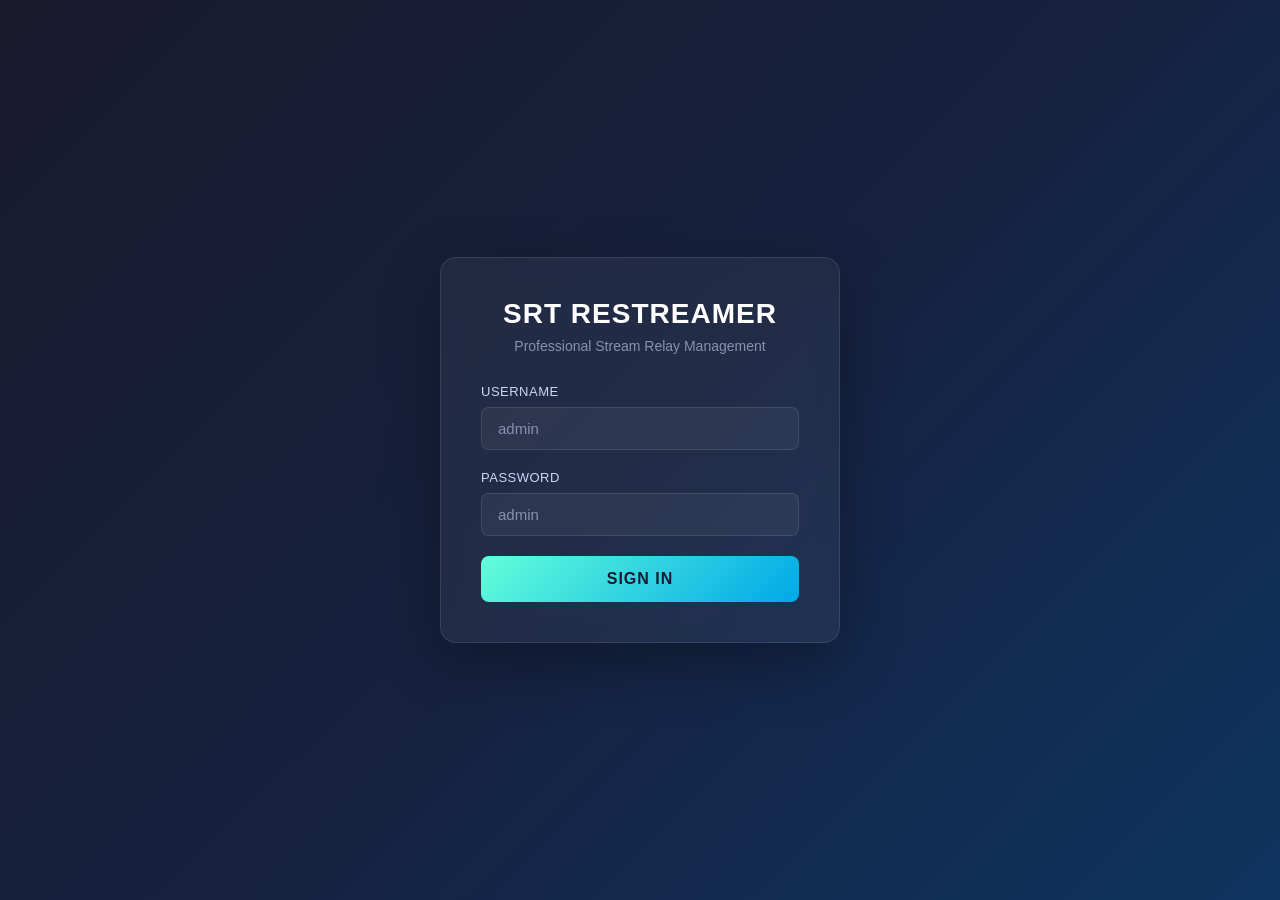
==== frontend/templates/login.html @ 713a0f90 "Add input and many outputs" ====
<!DOCTYPE html>
<html lang="ru">
<head>
    <meta charset="UTF-8">
    <meta name="viewport" content="width=device-width, initial-scale=1.0">
    <title>SRT Restreamer - Login</title>
    <style>
        * { margin: 0; padding: 0; box-sizing: border-box; }
        body {
            font-family: -apple-system, BlinkMacSystemFont, 'Segoe UI', Roboto, sans-serif;
            background: linear-gradient(135deg, #1a1a2e 0%, #16213e 50%, #0f3460 100%);
            min-height: 100vh;
            display: flex;
            align-items: center;
            justify-content: center;
        }
        .login-container {
            background: rgba(255,255,255,0.05);
            backdrop-filter: blur(10px);
            border: 1px solid rgba(255,255,255,0.1);
            border-radius: 16px;
            padding: 40px;
            width: 100%;
            max-width: 400px;
            box-shadow: 0 20px 60px rgba(0,0,0,0.3);
        }
        .logo {
            text-align: center;
            margin-bottom: 30px;
        }
        .logo h1 {
            color: #fff;
            font-size: 28px;
            font-weight: 700;
            letter-spacing: 1px;
        }
        .logo p {
            color: #8892b0;
            font-size: 14px;
            margin-top: 8px;
        }
        .form-group {
            margin-bottom: 20px;
        }
        label {
            display: block;
            color: #ccd6f6;
            font-size: 13px;
            font-weight: 500;
            margin-bottom: 8px;
            text-transform: uppercase;
            letter-spacing: 0.5px;
        }
        input {
            width: 100%;
            padding: 12px 16px;
            background: rgba(255,255,255,0.05);
            border: 1px solid rgba(255,255,255,0.1);
            border-radius: 8px;
            color: #fff;
            font-size: 15px;
            transition: all 0.3s;
        }
        input:focus {
            outline: none;
            border-color: #64ffda;
            background: rgba(255,255,255,0.08);
        }
        input::placeholder { color: #8892b0; }
        button {
            width: 100%;
            padding: 14px;
            background: linear-gradient(135deg, #64ffda 0%, #00a8e8 100%);
            border: none;
            border-radius: 8px;
            color: #1a1a2e;
            font-size: 16px;
            font-weight: 700;
            cursor: pointer;
            transition: all 0.3s;
            text-transform: uppercase;
            letter-spacing: 1px;
        }
        button:hover {
            transform: translateY(-2px);
            box-shadow: 0 10px 30px rgba(100,255,218,0.3);
        }
        .error {
            color: #ff6b6b;
            font-size: 14px;
            margin-top: 15px;
            text-align: center;
            display: none;
        }
        .error.show { display: block; }
    </style>
</head>
<body>
    <div class="login-container">
        <div class="logo">
            <h1>SRT RESTREAMER</h1>
            <p>Professional Stream Relay Management</p>
        </div>
        <form id="loginForm">
            <div class="form-group">
                <label>Username</label>
                <input type="text" id="username" placeholder="admin" required>
            </div>
            <div class="form-group">
                <label>Password</label>
                <input type="password" id="password" placeholder="admin" required>
            </div>
            <button type="submit">Sign In</button>
            <div class="error" id="error"></div>
        </form>
    </div>
    <script>
        document.getElementById('loginForm').addEventListener('submit', async (e) => {
            e.preventDefault();
            const username = document.getElementById('username').value;
            const password = document.getElementById('password').value;
            const errorEl = document.getElementById('error');

            try {
                const formData = new URLSearchParams();
                formData.append('username', username);
                formData.append('password', password);

                const res = await fetch('/api/auth/login', {
                    method: 'POST',
                    headers: {'Content-Type': 'application/x-www-form-urlencoded'},
                    body: formData
                });

                if (res.ok) {
                    const data = await res.json();
                    localStorage.setItem('token', data.access_token);
                    window.location.href = '/';
                } else {
                    errorEl.textContent = 'Invalid credentials';
                    errorEl.classList.add('show');
                }
            } catch (err) {
                errorEl.textContent = 'Connection error';
                errorEl.classList.add('show');
            }
        });
    </script>
</body>
</html>
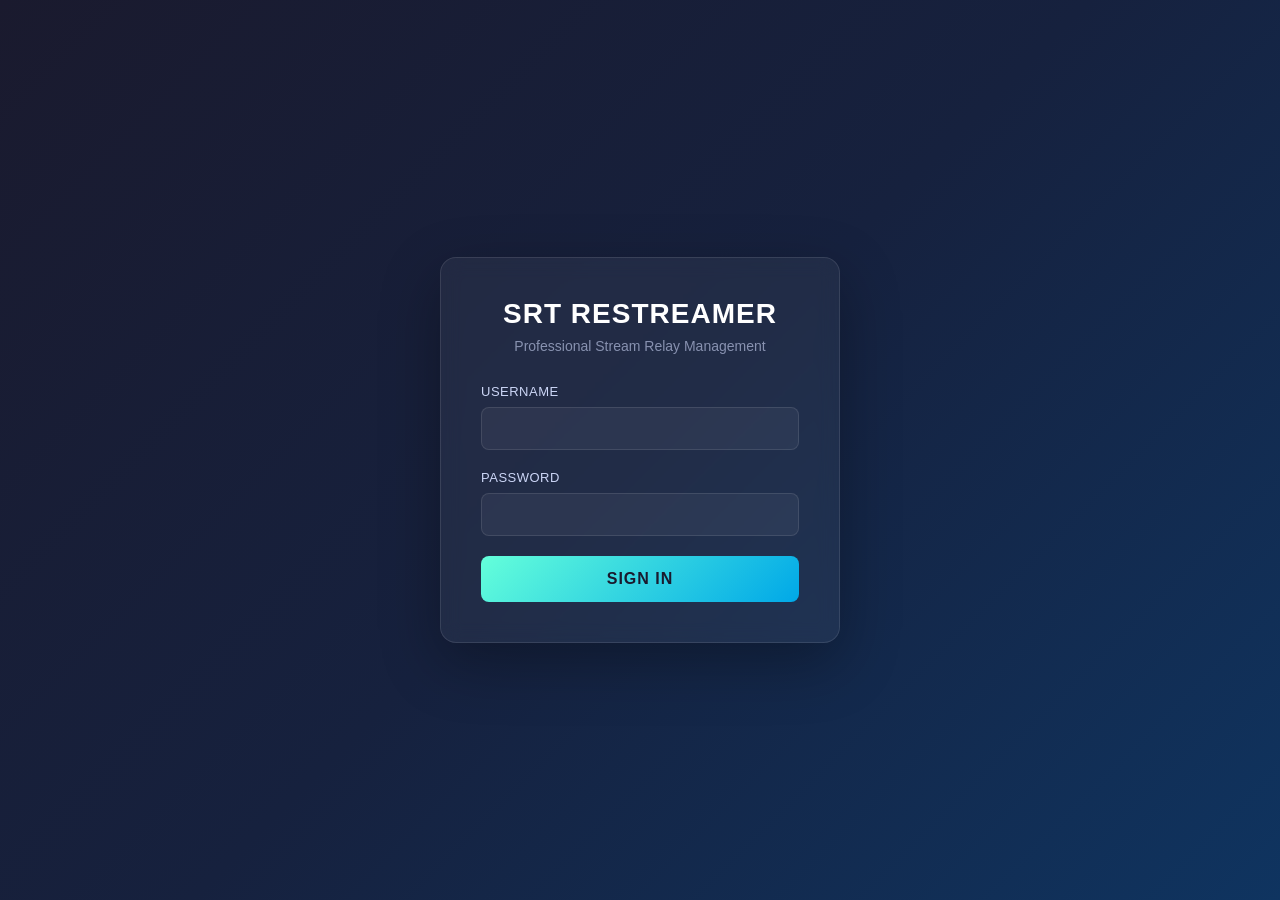
==== commit 7e1d9106: "chg sec model" ====
--- a/frontend/templates/login.html
+++ b/frontend/templates/login.html
@@ -104,47 +104,16 @@
         <form id="loginForm">
             <div class="form-group">
                 <label>Username</label>
-                <input type="text" id="username" placeholder="admin" required>
+                <input type="text" id="username" required autocomplete="username">
             </div>
             <div class="form-group">
                 <label>Password</label>
-                <input type="password" id="password" placeholder="admin" required>
+                <input type="password" id="password" required autocomplete="current-password">
             </div>
             <button type="submit">Sign In</button>
             <div class="error" id="error"></div>
         </form>
     </div>
-    <script>
-        document.getElementById('loginForm').addEventListener('submit', async (e) => {
-            e.preventDefault();
-            const username = document.getElementById('username').value;
-            const password = document.getElementById('password').value;
-            const errorEl = document.getElementById('error');
-
-            try {
-                const formData = new URLSearchParams();
-                formData.append('username', username);
-                formData.append('password', password);
-
-                const res = await fetch('/api/auth/login', {
-                    method: 'POST',
-                    headers: {'Content-Type': 'application/x-www-form-urlencoded'},
-                    body: formData
-                });
-
-                if (res.ok) {
-                    const data = await res.json();
-                    localStorage.setItem('token', data.access_token);
-                    window.location.href = '/';
-                } else {
-                    errorEl.textContent = 'Invalid credentials';
-                    errorEl.classList.add('show');
-                }
-            } catch (err) {
-                errorEl.textContent = 'Connection error';
-                errorEl.classList.add('show');
-            }
-        });
-    </script>
+    <script src="/static/js/login.js"></script>
 </body>
 </html>
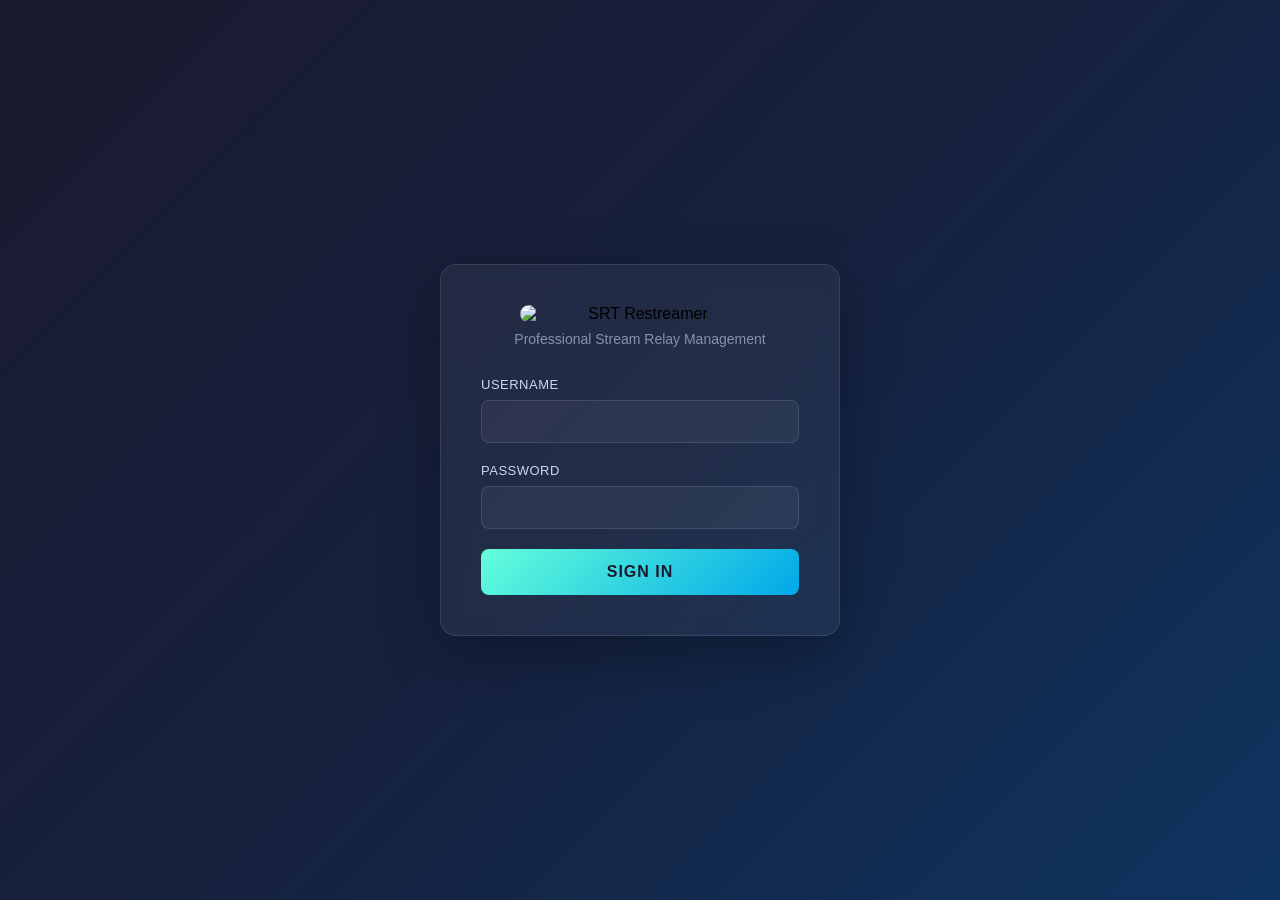
==== commit 6fa8495a: "Add SRT Restreamer logo to dashboard/login pages and favicon set from icon" ====
--- a/frontend/templates/login.html
+++ b/frontend/templates/login.html
@@ -4,6 +4,9 @@
     <meta charset="UTF-8">
     <meta name="viewport" content="width=device-width, initial-scale=1.0">
     <title>SRT Restreamer - Login</title>
+    <link rel="icon" type="image/png" sizes="32x32" href="/static/img/favicon-32.png">
+    <link rel="icon" type="image/png" sizes="16x16" href="/static/img/favicon-16.png">
+    <link rel="shortcut icon" href="/static/img/favicon.ico">
     <style>
         * { margin: 0; padding: 0; box-sizing: border-box; }
         body {
@@ -38,6 +41,13 @@
             color: #8892b0;
             font-size: 14px;
             margin-top: 8px;
+        }
+        .logo-img-login {
+            max-width: 240px;
+            width: 100%;
+            height: auto;
+            display: inline-block;
+            border-radius: 12px;
         }
         .form-group {
             margin-bottom: 20px;
@@ -98,7 +108,7 @@
 <body>
     <div class="login-container">
         <div class="logo">
-            <h1>SRT RESTREAMER</h1>
+            <img class="logo-img-login" src="/static/img/logo.png" alt="SRT Restreamer">
             <p>Professional Stream Relay Management</p>
         </div>
         <form id="loginForm">
